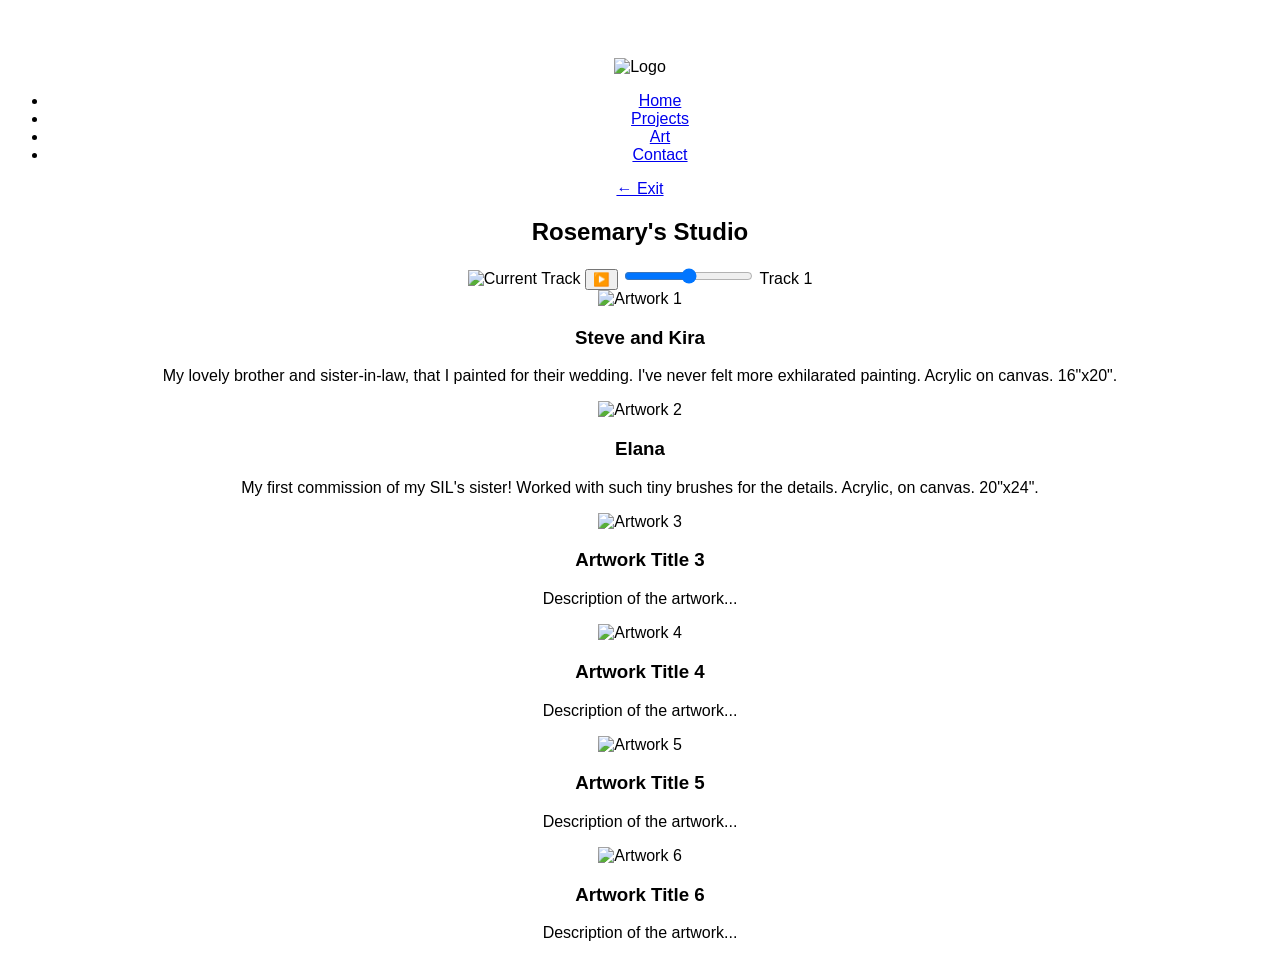
==== art-gallery.html @ 5b4ccdb6 "added basic html for both portfolio + art gallery!" ====
<!DOCTYPE html>
<html lang="en">
<head>
    <meta charset="UTF-8">
    <meta name="viewport" content="width=device-width, initial-scale=1.0">
    <title>Smita Rosemary's Portfolio Website</title>
    <link rel="stylesheet" href="style.css">
</head>
<body>
    <header>
        <div class="logo">
            <img src="logo.png" alt="Logo">
        </div>
        <nav>
            <ul>
                <li class="nav-item"><a href="index.html#Home">Home</a></li>
                <li class="nav-item"><a href="index.html#Projects">Projects</a></li>
                <li class="nav-item"><a href="index.html#Art" class="active">Art</a></li>
                <li class="nav-item"><a href="index.html#Contact">Contact</a></li>
            </ul>        
        </nav>
    </header>
    <section id="ArtGallery">
        <a href="index.html#Art" class="back-button">← Exit</a>
        <h1>Rosemary's Studio</h1>
        <div class="art-gallery">
            <div class="audio-controls">
                <img src="artworks/art1.jpg" alt="Current Track" id="current-track-art">
                <button id="play-pause">▶️</button>
                <input type="range" id="volume" min="0" max="100" value="50">
                <span id="track-name">Track 1</span>
            </div>
            <div class="carousel">
                <div class="art-item">
                    <img src="artworks/art1.jpg" alt="Artwork 1">
                    <div class="art-details">
                        <h3>Steve and Kira</h3>
                        <p>My lovely brother and sister-in-law, that I painted for their wedding.
                            I've never felt more exhilarated painting.
                            Acrylic on canvas. 
                            16"x20". 
                        </p>
                    </div>
                </div>
                <div class="art-item">
                    <img src="artworks/art2.jpg" alt="Artwork 2">
                    <div class="art-details">
                        <h3>Elana</h3>
                        <p>My first commission of my SIL's sister! Worked with such tiny brushes for the details. 
                            Acrylic, on canvas.
                            20"x24".
                        </p>
                    </div>
                </div>
                <div class="art-item">
                    <img src="artworks/art3.jpg" alt="Artwork 3">
                    <div class="art-details">
                        <h3>Artwork Title 3</h3>
                        <p>Description of the artwork...</p>
                    </div>
                </div>
                <div class="art-item">
                    <img src="artworks/art4.jpg" alt="Artwork 4">
                    <div class="art-details">
                        <h3>Artwork Title 4</h3>
                        <p>Description of the artwork...</p>
                    </div>
                </div>
                <div class="art-item">
                    <img src="artworks/art5.jpg" alt="Artwork 5">
                    <div class="art-details">
                        <h3>Artwork Title 5</h3>
                        <p>Description of the artwork...</p>
                    </div>
                </div>
                <div class="art-item">
                    <img src="artworks/art6.jpg" alt="Artwork 6">
                    <div class="art-details">
                        <h3>Artwork Title 6</h3>
                        <p>Description of the artwork...</p>
                </div>
            </div>
            
        </div>
    </section>

    <script src="gallery.js"></script>
</body>
</html>
---- style.css ----
body {
    font-family: sans-serif;
    text-align: center;
    padding-top: 50px;
}

#message {
    /* Initially hide the message */
    display: none; 
    color: green;
    font-weight: bold;
}
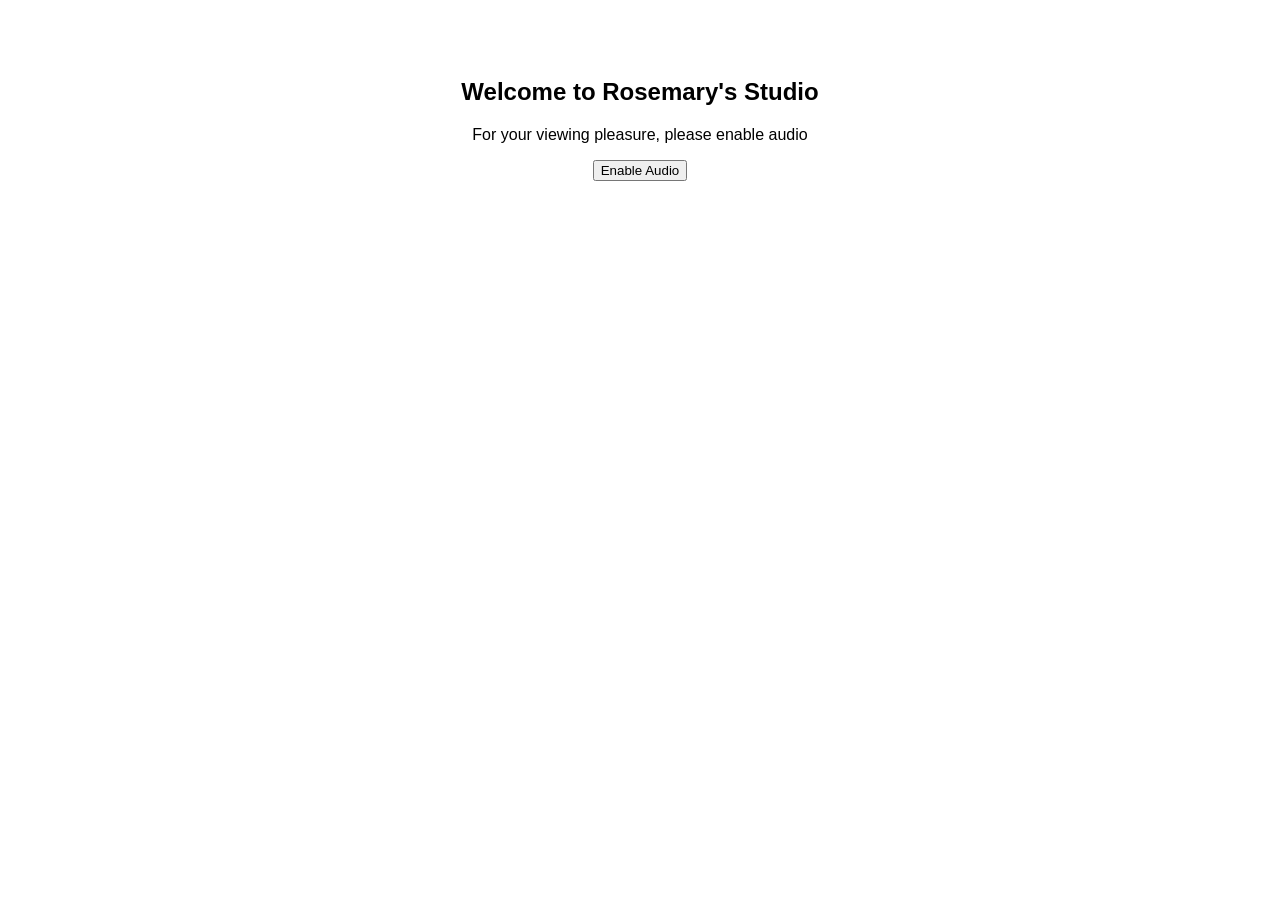
==== commit e86c88a5: "added audio to the gallery page :), asks user to allow audio, then once this button is clicked, audi" ====
--- a/art-gallery.html
+++ b/art-gallery.html
@@ -3,87 +3,91 @@
 <head>
     <meta charset="UTF-8">
     <meta name="viewport" content="width=device-width, initial-scale=1.0">
-    <title>Smita Rosemary's Portfolio Website</title>
+    <title>Smita Rosemary's Portfolio</title>
     <link rel="stylesheet" href="style.css">
 </head>
 <body>
-    <header>
-        <div class="logo">
-            <img src="logo.png" alt="Logo">
+    <div id="audio-permission-screen" class="audio-permission-screen">
+        <div class="audio-permission-content">
+            <h2>Welcome to Rosemary's Studio</h2>
+            <p>For your viewing pleasure, please enable audio</p>
+            <button id="enable-audio-button">Enable Audio</button>
         </div>
-        <nav>
-            <ul>
-                <li class="nav-item"><a href="index.html#Home">Home</a></li>
-                <li class="nav-item"><a href="index.html#Projects">Projects</a></li>
-                <li class="nav-item"><a href="index.html#Art" class="active">Art</a></li>
-                <li class="nav-item"><a href="index.html#Contact">Contact</a></li>
-            </ul>        
-        </nav>
-    </header>
-    <section id="ArtGallery">
-        <a href="index.html#Art" class="back-button">← Exit</a>
-        <h1>Rosemary's Studio</h1>
-        <div class="art-gallery">
-            <div class="audio-controls">
-                <img src="artworks/art1.jpg" alt="Current Track" id="current-track-art">
-                <button id="play-pause">▶️</button>
-                <input type="range" id="volume" min="0" max="100" value="50">
-                <span id="track-name">Track 1</span>
+    </div>
+    <div id="main-gallery" style="display:none;">
+        <header>
+            <div class="logo">
+                <img src="logo.png" alt="Logo">
             </div>
-            <div class="carousel">
-                <div class="art-item">
-                    <img src="artworks/art1.jpg" alt="Artwork 1">
-                    <div class="art-details">
-                        <h3>Steve and Kira</h3>
-                        <p>My lovely brother and sister-in-law, that I painted for their wedding.
-                            I've never felt more exhilarated painting.
-                            Acrylic on canvas. 
-                            16"x20". 
-                        </p>
+            <nav>
+                <ul>
+                    <li class="nav-item"><a href="index.html#Home">Home</a></li>
+                    <li class="nav-item"><a href="index.html#Projects">Projects</a></li>
+                    <li class="nav-item"><a href="index.html#Art" class="active">Art</a></li>
+                    <li class="nav-item"><a href="index.html#Contact">Contact</a></li>
+                </ul>        
+            </nav>
+        </header>
+        <section id="ArtGallery">
+            <a href="index.html#Art" class="back-button">← Exit</a>
+            <h1>Rosemary's Studio</h1>
+            <div class="art-gallery">
+                <div class="audio-controls">
+                    <img src="assets/album-art.jpg" alt="Current Track" id="current-track-art">
+                    <button id="play-pause">▶️</button>
+                    <input type="range" id="volume" min="0" max="100" value="50">
+                    <span id="track-name">I Put a Spell on You - Nina Simone</span>
+                </div>
+                <div class="carousel">
+                    <div class="art-item">
+                        <img src="artworks/art1.jpg" alt="Artwork 1">
+                        <div class="art-details">
+                            <h3>Steve and Kira</h3>
+                            <p>My lovely brother and sister-in-law, that I painted for their wedding.
+                                I've never felt more exhilarated painting.
+                                Acrylic on canvas. 
+                                16"x20". 
+                            </p>
+                        </div>
+                    </div>
+                    <div class="art-item">
+                        <img src="artworks/art2.jpg" alt="Artwork 2">
+                        <div class="art-details">
+                            <h3>Elana</h3>
+                            <p>My first commission of my SIL's sister! Worked with such tiny brushes for the details. 
+                                Acrylic, on canvas.
+                                20"x24".
+                            </p>
+                        </div>
+                    </div>
+                    <div class="art-item">
+                        <img src="artworks/art3.jpg" alt="Artwork 3">
+                        <div class="art-details">
+                            <h3>Artwork Title 3</h3>
+                            <p>Description of the artwork...</p>
+                        </div>
+                    </div>
+                    <div class="art-item">
+                        <img src="artworks/art3.jpg" alt="Artwork 3">
+                        <div class="art-details">
+                            <h3>Artwork Title 3</h3>
+                            <p>Description of the artwork...</p>
+                        </div>
+                    </div>
+                    <div class="art-item">
+                        <img src="artworks/art3.jpg" alt="Artwork 3">
+                        <div class="art-details">
+                            <h3>Artwork Title 3</h3>
+                            <p>Description of the artwork...</p>
+                        </div>
                     </div>
                 </div>
-                <div class="art-item">
-                    <img src="artworks/art2.jpg" alt="Artwork 2">
-                    <div class="art-details">
-                        <h3>Elana</h3>
-                        <p>My first commission of my SIL's sister! Worked with such tiny brushes for the details. 
-                            Acrylic, on canvas.
-                            20"x24".
-                        </p>
-                    </div>
-                </div>
-                <div class="art-item">
-                    <img src="artworks/art3.jpg" alt="Artwork 3">
-                    <div class="art-details">
-                        <h3>Artwork Title 3</h3>
-                        <p>Description of the artwork...</p>
-                    </div>
-                </div>
-                <div class="art-item">
-                    <img src="artworks/art4.jpg" alt="Artwork 4">
-                    <div class="art-details">
-                        <h3>Artwork Title 4</h3>
-                        <p>Description of the artwork...</p>
-                    </div>
-                </div>
-                <div class="art-item">
-                    <img src="artworks/art5.jpg" alt="Artwork 5">
-                    <div class="art-details">
-                        <h3>Artwork Title 5</h3>
-                        <p>Description of the artwork...</p>
-                    </div>
-                </div>
-                <div class="art-item">
-                    <img src="artworks/art6.jpg" alt="Artwork 6">
-                    <div class="art-details">
-                        <h3>Artwork Title 6</h3>
-                        <p>Description of the artwork...</p>
-                </div>
             </div>
-            
-        </div>
-    </section>
-
+        </section>
+    </div>
+    <audio id="audio-player" loop>
+        <source src="assets/gallery-track.mp3" type="audio/mpeg">
+    </audio>
     <script src="gallery.js"></script>
 </body>
 </html>
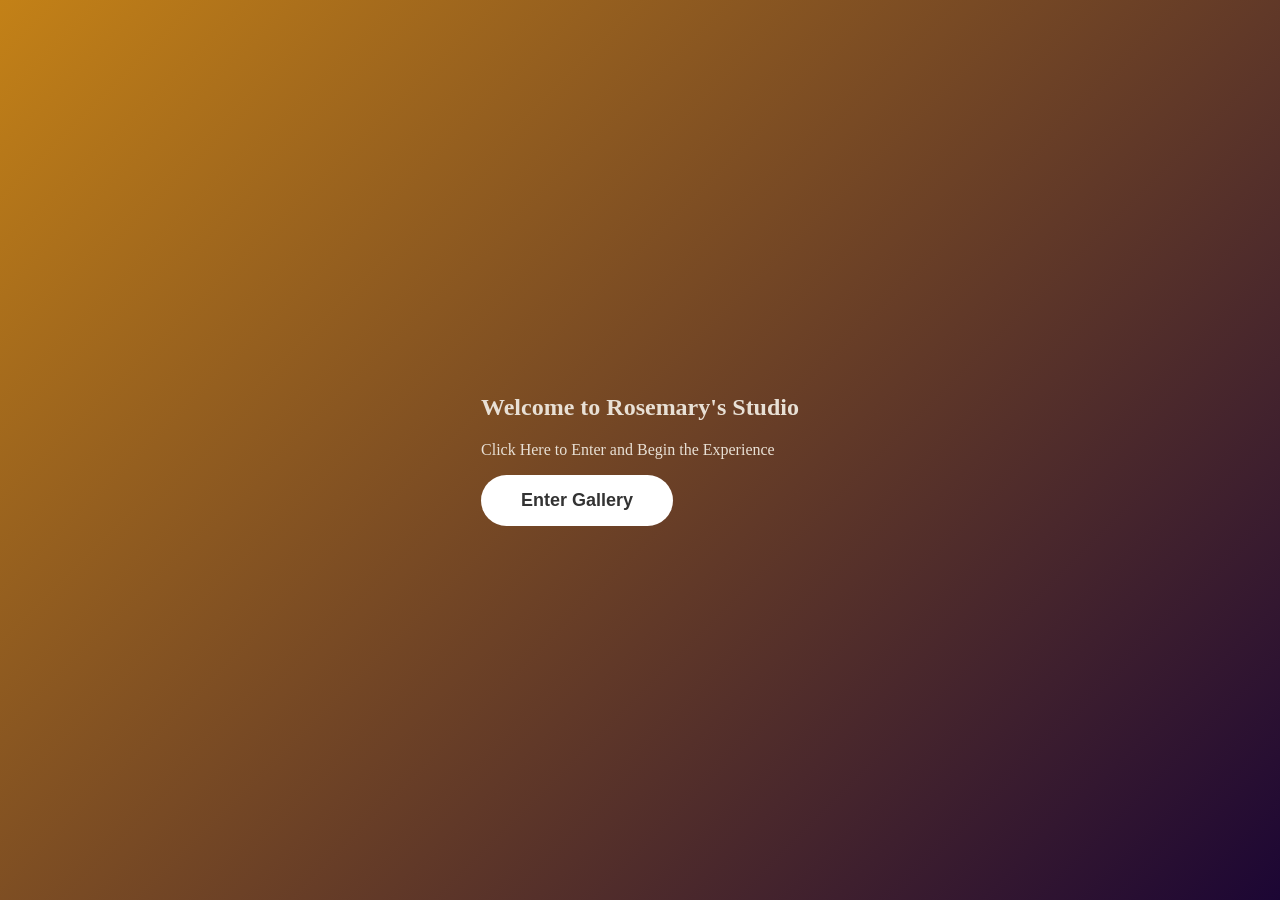
==== commit a765e183: "more additional features, gallery not working just yet" ====
--- a/art-gallery.html
+++ b/art-gallery.html
@@ -3,91 +3,75 @@
 <head>
     <meta charset="UTF-8">
     <meta name="viewport" content="width=device-width, initial-scale=1.0">
-    <title>Smita Rosemary's Portfolio</title>
-    <link rel="stylesheet" href="style.css">
+    <title>Portfolio-Studio</title>
+    <link rel="stylesheet" href="gallery.css">
 </head>
 <body>
+
+    <!-- Tiny screen that pops up to request for audio permission -->
     <div id="audio-permission-screen" class="audio-permission-screen">
         <div class="audio-permission-content">
             <h2>Welcome to Rosemary's Studio</h2>
-            <p>For your viewing pleasure, please enable audio</p>
-            <button id="enable-audio-button">Enable Audio</button>
+            <p>Click Here to Enter and Begin the Experience</p>
+            <button id="enable-audio-button">Enter Gallery</button>
         </div>
     </div>
+
+
+    <!-- The main gallery -->
     <div id="main-gallery" style="display:none;">
-        <header>
-            <div class="logo">
-                <img src="logo.png" alt="Logo">
-            </div>
-            <nav>
-                <ul>
-                    <li class="nav-item"><a href="index.html#Home">Home</a></li>
-                    <li class="nav-item"><a href="index.html#Projects">Projects</a></li>
-                    <li class="nav-item"><a href="index.html#Art" class="active">Art</a></li>
-                    <li class="nav-item"><a href="index.html#Contact">Contact</a></li>
-                </ul>        
-            </nav>
-        </header>
         <section id="ArtGallery">
-            <a href="index.html#Art" class="back-button">← Exit</a>
-            <h1>Rosemary's Studio</h1>
-            <div class="art-gallery">
-                <div class="audio-controls">
-                    <img src="assets/album-art.jpg" alt="Current Track" id="current-track-art">
-                    <button id="play-pause">▶️</button>
-                    <input type="range" id="volume" min="0" max="100" value="50">
-                    <span id="track-name">I Put a Spell on You - Nina Simone</span>
-                </div>
-                <div class="carousel">
-                    <div class="art-item">
-                        <img src="artworks/art1.jpg" alt="Artwork 1">
-                        <div class="art-details">
-                            <h3>Steve and Kira</h3>
-                            <p>My lovely brother and sister-in-law, that I painted for their wedding.
-                                I've never felt more exhilarated painting.
-                                Acrylic on canvas. 
-                                16"x20". 
-                            </p>
+            <div class="gallery">
+                <div class = "gallery-header">
+                    <a href="index.html#Art" class="back-button">← Exit</a>
+                    <h1 class="gallery-title">The Rose Gallery</h1>
+                    <div class="audio-controls">
+                        <img src="assets/ninacropped.jpeg" alt="Current Track" id="current-track-art">
+                        <div class="audio-info">
+                            <span id="track-name">I Put a Spell on You - Nina Simone</span>
+                            <div class="buttons">
+                                <button id="play-pause">▶️</button>
+                                <input type="range" id="volume" min="0" max="100" value="50">
+                            </div>
                         </div>
                     </div>
-                    <div class="art-item">
-                        <img src="artworks/art2.jpg" alt="Artwork 2">
-                        <div class="art-details">
-                            <h3>Elana</h3>
-                            <p>My first commission of my SIL's sister! Worked with such tiny brushes for the details. 
-                                Acrylic, on canvas.
-                                20"x24".
-                            </p>
-                        </div>
+                </div>
+
+                <div class="spotlight"></div>
+
+                <div class="conveyor-container">
+                    <div class="conveyor-track" id="carousel-track"></div>
+                </div>
+
+                <div class="info-display">
+                    <div class="info-title" id="current-title"></div>
+                    <div class="info-artist" id="current-artist"></div>
+                </div>
+
+                <div class="hint">Click any artwork to explore</div>
+            </div>
+
+            <div class="modal-overlay" id="modal">
+                <button class="modal-close" id="modal-close">×</button>
+                <div class="modal-content">
+                    <div class="modal-image-container">
+                        <img class="modal-image" id="modal-image" src="" alt="">
                     </div>
-                    <div class="art-item">
-                        <img src="artworks/art3.jpg" alt="Artwork 3">
-                        <div class="art-details">
-                            <h3>Artwork Title 3</h3>
-                            <p>Description of the artwork...</p>
-                        </div>
-                    </div>
-                    <div class="art-item">
-                        <img src="artworks/art3.jpg" alt="Artwork 3">
-                        <div class="art-details">
-                            <h3>Artwork Title 3</h3>
-                            <p>Description of the artwork...</p>
-                        </div>
-                    </div>
-                    <div class="art-item">
-                        <img src="artworks/art3.jpg" alt="Artwork 3">
-                        <div class="art-details">
-                            <h3>Artwork Title 3</h3>
-                            <p>Description of the artwork...</p>
-                        </div>
+                    <div class="modal-info">
+                        <h2 class="modal-title" id="modal-title"></h2>
+                        <p class="modal-artist" id="modal-artist"></p>
+                        <div class="modal-divider"></div>
+                        <p class="modal-description" id="modal-description"></p>
                     </div>
                 </div>
             </div>
         </section>
     </div>
+
     <audio id="audio-player" loop>
         <source src="assets/gallery-track.mp3" type="audio/mpeg">
     </audio>
+
     <script src="gallery.js"></script>
 </body>
 </html>
--- a/gallery.css
+++ b/gallery.css
@@ -0,0 +1,414 @@
+* {
+    margin: 10;
+    padding: 10; 
+    box-sizing: border-box;
+}
+
+body {
+    font-family: 'Georgia', serif;
+    background: #0d0d0d;
+    color: #e8e0d5;
+    overflow: hidden;
+}
+
+#audio-permission-screen {
+    position: fixed;
+    inset: 0;
+    background: linear-gradient(135deg, #c38117 0%, #1c0634 100%);
+    display: flex;
+    align-items: center;
+    justify-content: center;
+    z-index: 10000;
+}
+.permission-content {
+    text-align: center;
+    color: white;
+    max-width: 500px;
+    padding: 40px;
+}
+
+.permission-content h1 {
+    font-size: 48px;
+    margin-bottom: 20px;
+    font-weight: 300;
+}
+
+.permission-content p {
+    font-size: 20px;
+    margin-bottom: 40px;
+    opacity: 0.9;
+}
+
+#enable-audio-button {
+    padding: 15px 40px;
+    font-size: 18px;
+    background: white;
+    color: #333;
+    border: none;
+    border-radius: 50px;
+    cursor: pointer;
+    transition: transform 0.3s, box-shadow 0.3s;
+    font-weight: 600;
+}
+
+#enable-audio-button:hover {
+    transform: translateY(-3px);
+    box-shadow: 0 10px 25px rgba(0, 0, 0, 0.3);
+}
+
+#main-gallery {
+    opacity: 0;
+    transition: opacity 1s ease;
+}
+.gallery {
+    position: relative;
+    width: 100%;
+    height: 100vh;
+    display: flex;
+    flex-direction: column;
+    align-items: center;
+    justify-content: center;
+    overflow: hidden;
+}
+
+.gallery-header {
+  display: flex; /* Magic starts here */
+  justify-content: space-around; /* Spacing between boxes */
+  position: relative;
+  margin-bottom: 27%;
+  margin-left: 5%;
+  margin-right: 5%;
+
+}
+
+.back-button {
+    font-size: 1rem;
+    display: flex;
+    align-items: center;
+    text-decoration: none;
+    color: #fff;
+    opacity: 0.8;
+    position:relative;
+}
+
+.back-button:hover {
+    opacity: 1;
+}
+
+.gallery-title {
+    display: flex;
+    align-items: center;    
+    font-size: 25px;
+    letter-spacing: 8px;
+    text-transform: uppercase;
+    color: #666;
+    font-weight: 400;
+    z-index: 10;
+    position: relative;
+}
+
+.audio-controls {
+    display: flex;
+    align-items: center;
+    gap: 1rem;
+    background: rgba(0, 0, 0, 0.05);
+    padding: 0.75rem 1rem;
+    border-radius: 20px;
+    backdrop-filter: blur(8px);
+    position:relative;
+}
+
+#audio-current-track-art,
+#current-track-art {
+    width: 56px;
+    height: 56px;
+    object-fit: cover;
+    border-radius: 6px;
+    animation: spin 4s linear infinite;
+}
+
+@keyframes spin {
+  from {
+    transform: rotate(0deg);
+  }
+  to {
+    transform: rotate(360deg);
+  }
+}
+.audio-info {
+    display: flex;
+    flex-direction: column;
+    gap: 0.4rem;
+    min-width: 220px;
+}
+#track-name {
+    font-size: 0.8rem;
+    white-space: nowrap;
+    overflow: hidden;
+    text-overflow: ellipsis;
+    opacity: 0.9;
+}
+
+.audio-buttons {
+    display: flex;
+    align-items: center;
+    gap: 0.6rem;
+}
+
+#play-pause {
+    font-size: 0.8rem;
+    background: none;
+    border: none;
+    cursor: pointer;
+}
+
+#volume {
+    width: 150px;
+    color: #a69816;
+}
+
+.spotlight {
+    position: absolute;
+    top: 50%;
+    left: 50%;
+    transform: translate(-50%, -50%);
+    width: 500px;
+    height: 500px;
+    background: radial-gradient(
+        circle 350px at center, 
+        rgba(212, 169, 84, 0.25) 0%, 
+        rgba(212, 169, 84, 0.08) 40%, 
+        transparent 70%
+    );
+    pointer-events: none;
+    z-index: 3;
+}
+
+/* ========== CAROUSEL ========== */
+.conveyor-container {
+    position: relative;
+    width: 100%;
+    height: 340px;
+    overflow: hidden;
+    z-index: 2;
+    display: flex;
+    align-items: center;
+    mask-image: linear-gradient(to right, transparent 0%, black 20%, black 80%, transparent 100%);
+    -webkit-mask-image: linear-gradient(to right, transparent 0%, black 20%, black 80%, transparent 100%);
+}
+
+.conveyor-track {
+    display: flex;
+    position: absolute;
+    left: 0;
+    gap: 40px;
+    will-change: transform;
+}
+
+.artwork-item {
+    flex-shrink: 0;
+    cursor: pointer;
+    transition: transform 0.4s ease, filter 0.4s ease, opacity 0.4s ease;
+    filter: brightness(0.35) saturate(0.5);
+    transform: scale(0.8);
+    opacity: 0.6;
+}
+
+.artwork-item.highlighted {
+    filter: brightness(1) saturate(1);
+    transform: scale(1);
+    opacity: 1;
+}
+
+.artwork-item.highlighted .frame {
+    box-shadow: 
+        0 0 60px rgba(212, 169, 84, 0.3),
+        0 25px 50px rgba(0, 0, 0, 0.5);
+}
+
+.frame {
+    background: linear-gradient(145deg, #4a3f2f, #2a2318);
+    padding: 14px;
+    border-radius: 4px;
+    box-shadow: 0 20px 40px rgba(0, 0, 0, 0.5);
+}
+
+.artwork-img {
+    width: 180px;
+    height: 240px;
+    object-fit: cover;
+    display: block;
+    border-radius: 2px;
+}
+
+/* ========== INFO DISPLAY ========== */
+.info-display {
+    position: absolute;
+    bottom: 150px;
+    text-align: center;
+    z-index: 10;
+    opacity: 0;
+    transform: translateY(10px);
+    transition: opacity 0.5s ease, transform 0.5s ease;
+}
+
+.info-display.visible {
+    opacity: 1;
+    transform: translateY(0);
+}
+
+.info-title {
+    font-size: 24px;
+    color: #e8e0d5;
+    margin-bottom: 6px;
+    font-style: italic;
+}
+
+.info-artist {
+    font-size: 14px;
+    color: #d4a954;
+    letter-spacing: 2px;
+}
+
+/* ========== HINT ========== */
+.hint {
+    position: absolute;
+    bottom: 30px;
+    font-size: 13px;
+    color: #555;
+    letter-spacing: 2px;
+    z-index: 10;
+    margin-bottom: 10px;
+}
+
+/* ========== MODAL ========== */
+.modal-overlay {
+    position: fixed;
+    inset: 0;
+    background: rgba(0, 0, 0, 1);
+    display: none;
+    align-items: center;
+    justify-content: center;
+    z-index: 2000;
+    opacity: 0;
+    transition: opacity 0.3s ease;
+}
+
+.modal-overlay.active {
+    display: flex;
+    opacity: 1;
+}
+
+.modal-content {
+    display: flex;
+    gap: 50px;
+    max-width: 1000px;
+    padding: 40px;
+    animation: modalEnter 0.4s ease;
+}
+
+@keyframes modalEnter {
+    from {
+        opacity: 0;
+        transform: scale(0.95) translateY(20px);
+    }
+    to {
+        opacity: 1;
+        transform: scale(1) translateY(0);
+    }
+}
+
+.modal-close {
+    position: absolute;
+    top: 30px;
+    right: 30px;
+    width: 50px;
+    height: 50px;
+    border: 1px solid #444;
+    border-radius: 50%;
+    background: transparent;
+    color: #888;
+    font-size: 28px;
+    cursor: pointer;
+    transition: all 0.3s ease;
+    display: flex;
+    align-items: center;
+    justify-content: center;
+}
+
+.modal-close:hover {
+    color: #fff;
+    border-color: #fff;
+    transform: rotate(90deg);
+}
+
+.modal-image-container {
+    flex-shrink: 0;
+    display: flex;
+    align-items: center;
+}
+
+.modal-image {
+    max-width: 450px;
+    max-height: 70vh;
+    object-fit: contain;
+    border-radius: 4px;
+    box-shadow: 0 30px 80px rgba(0, 0, 0, 0.6);
+}
+
+.modal-info {
+    display: flex;
+    flex-direction: column;
+    justify-content: center;
+    max-width: 400px;
+}
+
+.modal-title {
+    font-size: 42px;
+    color: #e8e0d5;
+    margin-bottom: 8px;
+    line-height: 1.2;
+    font-style: italic;
+}
+
+.modal-artist {
+    font-size: 18px;
+    color: #d4a954;
+    letter-spacing: 2px;
+    margin-bottom: 25px;
+}
+
+.modal-divider {
+    width: 80px;
+    height: 2px;
+    background: linear-gradient(90deg, #d4a954, transparent);
+    margin-bottom: 25px;
+}
+
+.modal-description {
+    font-size: 16px;
+    line-height: 1.8;
+    color: #999;
+    font-family: 'Helvetica Neue', Arial, sans-serif;
+}
+
+@media (max-width: 768px) {
+    .modal-content {
+        flex-direction: column;
+        align-items: center;
+        text-align: center;
+        gap: 25px;
+        padding: 20px;
+    }
+    
+    .modal-image {
+        max-width: 85vw;
+        max-height: 35vh;
+    }
+    
+    .artwork-img {
+        width: 140px;
+        height: 185px;
+    }
+}
+
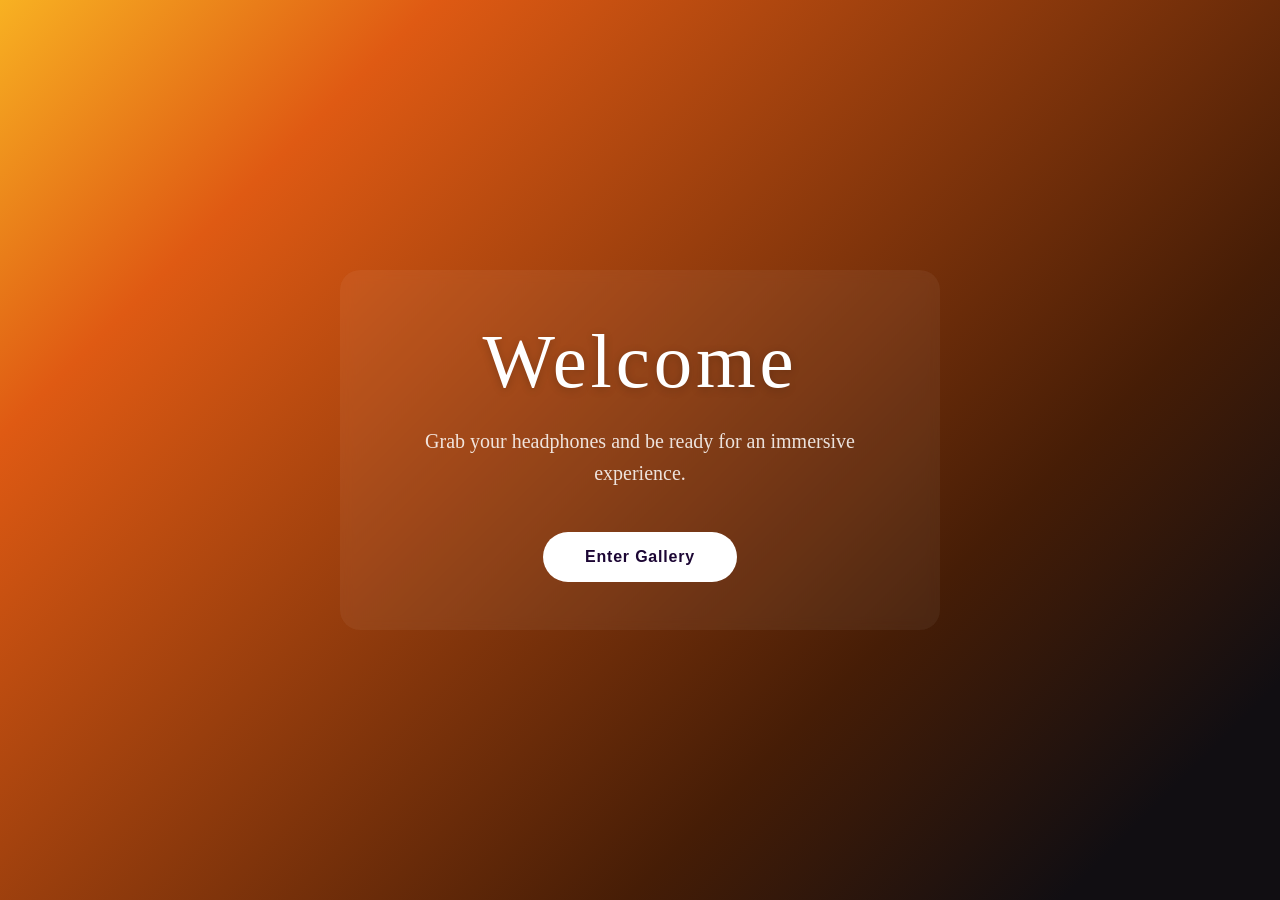
==== commit 681cafb9: "added some more css styling" ====
--- a/art-gallery.html
+++ b/art-gallery.html
@@ -11,8 +11,8 @@
     <!-- Tiny screen that pops up to request for audio permission -->
     <div id="audio-permission-screen" class="audio-permission-screen">
         <div class="audio-permission-content">
-            <h2>Welcome to Rosemary's Studio</h2>
-            <p>Click Here to Enter and Begin the Experience</p>
+            <h2>Welcome</h2>
+            <p>Grab your headphones and be ready for an immersive experience.</p>
             <button id="enable-audio-button">Enter Gallery</button>
         </div>
     </div>
@@ -62,6 +62,7 @@
                         <p class="modal-artist" id="modal-artist"></p>
                         <div class="modal-divider"></div>
                         <p class="modal-description" id="modal-description"></p>
+                        <p class="modal-size" id="modal-size"> </p>
                     </div>
                 </div>
             </div>
--- a/gallery.css
+++ b/gallery.css
@@ -1,6 +1,8 @@
+/* ========== Global Styles ========== */
+
 * {
-    margin: 10;
-    padding: 10; 
+    margin: 0;
+    padding: 0; 
     box-sizing: border-box;
 }
 
@@ -9,52 +11,71 @@
     background: #0d0d0d;
     color: #e8e0d5;
     overflow: hidden;
+
 }
 
 #audio-permission-screen {
     position: fixed;
     inset: 0;
-    background: linear-gradient(135deg, #c38117 0%, #1c0634 100%);
+    background: linear-gradient(135deg, #f8b122 0%, #df5a13 20%, #461d06 70%, #110e12 90%);
     display: flex;
     align-items: center;
     justify-content: center;
     z-index: 10000;
 }
-.permission-content {
+
+.audio-permission-content {
     text-align: center;
     color: white;
-    max-width: 500px;
-    padding: 40px;
-}
-
-.permission-content h1 {
-    font-size: 48px;
-    margin-bottom: 20px;
+    max-width: 600px;
+    padding: 3rem 2.5rem;
+    display: flex;
+    flex-direction: column;
+    align-items: center;
+    gap: 1.2rem;
+
+    background: rgba(255, 255, 255, 0.05); /* subtle glass effect */
+    backdrop-filter: blur(6px);
+    border-radius: 20px;
+}
+
+
+.audio-permission-content h2 {
+    font-size: clamp(3rem, 6vw, 5rem);
+    text-shadow: 0 2px 10px rgba(0, 0, 0, 0.2);
     font-weight: 300;
-}
-
-.permission-content p {
-    font-size: 20px;
-    margin-bottom: 40px;
-    opacity: 0.9;
-}
+    letter-spacing: 0.05em;
+    margin: 0;
+}
+
+.audio-permission-content p {
+    font-size: clamp(1rem, 2.5vw, 1.25rem);
+    opacity: 0.85;
+    margin: 0;
+    line-height: 1.6;
+}
+
 
 #enable-audio-button {
-    padding: 15px 40px;
-    font-size: 18px;
+    margin-top: 1.5rem;
+    padding: 16px 42px;
+    font-size: 1rem;
     background: white;
-    color: #333;
+    color: #1c0634; /* ties into gradient */
     border: none;
-    border-radius: 50px;
+    border-radius: 999px;
     cursor: pointer;
-    transition: transform 0.3s, box-shadow 0.3s;
     font-weight: 600;
+    letter-spacing: 0.05em;
+
+    transition: transform 0.25s ease, box-shadow 0.25s ease;
 }
 
 #enable-audio-button:hover {
-    transform: translateY(-3px);
-    box-shadow: 0 10px 25px rgba(0, 0, 0, 0.3);
-}
+    transform: translateY(-2px);
+    box-shadow: 0 12px 30px rgba(0, 0, 0, 0.35);
+}
+
 
 #main-gallery {
     opacity: 0;
@@ -72,23 +93,27 @@
 }
 
 .gallery-header {
-  display: flex; /* Magic starts here */
-  justify-content: space-around; /* Spacing between boxes */
-  position: relative;
-  margin-bottom: 27%;
-  margin-left: 5%;
-  margin-right: 5%;
-
+    position: fixed;
+    top: 0;
+    left: 0;
+    right: 0;
+    display: grid;
+    grid-template-columns: 1fr auto 1fr;
+    align-items: center;
+    padding: 1.5rem 2rem;
+    background: rgba(0, 0, 0, 0.7);
+    backdrop-filter: blur(10px);
+    z-index: 100;
+    gap: 1rem;
 }
 
 .back-button {
     font-size: 1rem;
-    display: flex;
-    align-items: center;
     text-decoration: none;
     color: #fff;
     opacity: 0.8;
-    position:relative;
+    justify-self: start;
+    transition: opacity 0.3s;
 }
 
 .back-button:hover {
@@ -96,79 +121,80 @@
 }
 
 .gallery-title {
-    display: flex;
-    align-items: center;    
-    font-size: 25px;
+    font-size: clamp(16px, 2.5vw, 25px);
     letter-spacing: 8px;
     text-transform: uppercase;
-    color: #666;
+    color: #d4a954;
     font-weight: 400;
-    z-index: 10;
-    position: relative;
+    text-align: center;
+    justify-self: center;
 }
 
 .audio-controls {
     display: flex;
     align-items: center;
-    gap: 1rem;
-    background: rgba(0, 0, 0, 0.05);
-    padding: 0.75rem 1rem;
-    border-radius: 20px;
+    gap: 0.75rem;
+    background: rgba(0, 0, 0, 0.3);
+    padding: 0.5rem 0.75rem;
+    border-radius: 12px;
     backdrop-filter: blur(8px);
-    position:relative;
+    justify-self: end;
 }
 
 #audio-current-track-art,
 #current-track-art {
-    width: 56px;
-    height: 56px;
+    width: 48px;
+    height: 48px;
     object-fit: cover;
     border-radius: 6px;
     animation: spin 4s linear infinite;
 }
 
 @keyframes spin {
-  from {
-    transform: rotate(0deg);
-  }
-  to {
-    transform: rotate(360deg);
-  }
-}
+    from {
+        transform: rotate(0deg);
+    }
+    to {
+        transform: rotate(360deg);
+    }
+}
+
 .audio-info {
     display: flex;
     flex-direction: column;
-    gap: 0.4rem;
-    min-width: 220px;
-}
+    gap: 0.3rem;
+    min-width: 180px;
+}
+
 #track-name {
-    font-size: 0.8rem;
+    font-size: 0.75rem;
     white-space: nowrap;
     overflow: hidden;
     text-overflow: ellipsis;
     opacity: 0.9;
 }
 
-.audio-buttons {
-    display: flex;
-    align-items: center;
-    gap: 0.6rem;
+.buttons {
+    display: flex;
+    align-items: center;
+    gap: 0.5rem;
 }
 
 #play-pause {
-    font-size: 0.8rem;
+    font-size: 1rem;
     background: none;
     border: none;
     cursor: pointer;
+    color: white;
+    padding: 0;
 }
 
 #volume {
-    width: 150px;
-    color: #a69816;
+    width: 100px;
 }
 
 .spotlight {
-    position: absolute;
+    position: fixed;
     top: 50%;
     left: 50%;
     transform: translate(-50%, -50%);
@@ -181,13 +207,16 @@
         transparent 70%
     );
     pointer-events: none;
-    z-index: 3;
+    z-index: 1;
 }
 
 /* ========== CAROUSEL ========== */
 .conveyor-container {
-    position: relative;
-    width: 100%;
+    position: fixed;
+    top: 50%;
+    left: 0;
+    right: 0;
+    transform: translateY(-50%);
     height: 340px;
     overflow: hidden;
     z-index: 2;
@@ -202,13 +231,14 @@
     position: absolute;
     left: 0;
     gap: 40px;
+
     will-change: transform;
 }
 
 .artwork-item {
     flex-shrink: 0;
     cursor: pointer;
-    transition: transform 0.4s ease, filter 0.4s ease, opacity 0.4s ease;
+    transition: transform 0.5s ease, filter 0.5s ease, opacity 0.5s ease;
     filter: brightness(0.35) saturate(0.5);
     transform: scale(0.8);
     opacity: 0.6;
@@ -220,11 +250,7 @@
     opacity: 1;
 }
 
-.artwork-item.highlighted .frame {
-    box-shadow: 
-        0 0 60px rgba(212, 169, 84, 0.3),
-        0 25px 50px rgba(0, 0, 0, 0.5);
-}
+
 
 .frame {
     background: linear-gradient(145deg, #4a3f2f, #2a2318);
@@ -243,18 +269,18 @@
 
 /* ========== INFO DISPLAY ========== */
 .info-display {
-    position: absolute;
-    bottom: 150px;
+    position: fixed;
+    bottom: 120px;
+    left: 50%;
+    transform: translateX(-50%);
     text-align: center;
     z-index: 10;
     opacity: 0;
-    transform: translateY(10px);
-    transition: opacity 0.5s ease, transform 0.5s ease;
+    transition: opacity 0.5s ease;
 }
 
 .info-display.visible {
     opacity: 1;
-    transform: translateY(0);
 }
 
 .info-title {
@@ -272,13 +298,14 @@
 
 /* ========== HINT ========== */
 .hint {
-    position: absolute;
+    position: fixed;
     bottom: 30px;
+    left: 50%;
+    transform: translateX(-50%);
     font-size: 13px;
     color: #555;
     letter-spacing: 2px;
     z-index: 10;
-    margin-bottom: 10px;
 }
 
 /* ========== MODAL ========== */
@@ -391,14 +418,108 @@
     color: #999;
     font-family: 'Helvetica Neue', Arial, sans-serif;
 }
-
+.modal-size {
+    font-size: 16px;
+    line-height: 1.5;
+    color: #ccc;
+    margin-top: 15px;
+}
+
+/* ========== RESPONSIVE DESIGN ========== */
+
+/* Tablets and smaller laptops */
+@media (max-width: 1024px) {
+    .gallery-header {
+        padding: 1rem 1.5rem;
+    }
+    
+    .gallery-title {
+        letter-spacing: 4px;
+    }
+    
+    .audio-info {
+        min-width: 150px;
+    }
+    
+    #track-name {
+        font-size: 0.7rem;
+    }
+    
+    #volume {
+        width: 80px;
+    }
+}
+
+/* Mobile landscape and small tablets */
 @media (max-width: 768px) {
+    .gallery-header {
+        grid-template-columns: auto 1fr auto;
+        padding: 1rem;
+        gap: 0.5rem;
+    }
+    
+    .gallery-title {
+        font-size: 14px;
+        letter-spacing: 2px;
+    }
+    
+    .audio-controls {
+        padding: 0.4rem 0.6rem;
+        gap: 0.5rem;
+    }
+    
+    #current-track-art {
+        width: 40px;
+        height: 40px;
+    }
+    
+    .audio-info {
+        min-width: 120px;
+    }
+    
+    #track-name {
+        font-size: 0.65rem;
+    }
+    
+    #volume {
+        width: 60px;
+    }
+    
+    .spotlight {
+        width: 400px;
+        height: 400px;
+        background: radial-gradient(
+            circle 250px at center, 
+            rgba(212, 169, 84, 0.25) 0%, 
+            rgba(212, 169, 84, 0.08) 40%, 
+            transparent 70%
+        );
+    }
+    
+    .artwork-img {
+        width: 140px;
+        height: 185px;
+    }
+    
+    .frame {
+        padding: 10px;
+    }
+    
+    .info-title {
+        font-size: 20px;
+    }
+    
+    .info-artist {
+        font-size: 12px;
+    }
+    
     .modal-content {
         flex-direction: column;
         align-items: center;
         text-align: center;
         gap: 25px;
         padding: 20px;
+        max-width: 90vw;
     }
     
     .modal-image {
@@ -406,9 +527,117 @@
         max-height: 35vh;
     }
     
+    .modal-info {
+        align-items: center;
+        max-width: 100%;
+    }
+    
+    .modal-title {
+        font-size: 28px;
+    }
+    
+    .modal-artist {
+        font-size: 14px;
+    }
+}
+
+/* Mobile portrait */
+@media (max-width: 480px) {
+    .gallery-header {
+        grid-template-columns: 1fr;
+        grid-template-rows: auto auto;
+        text-align: center;
+        padding: 0.75rem;
+    }
+    
+    .back-button {
+        position: absolute;
+        top: 0.75rem;
+        left: 0.75rem;
+        font-size: 0.9rem;
+    }
+    
+    .gallery-title {
+        grid-column: 1;
+        grid-row: 1;
+        font-size: 12px;
+        letter-spacing: 1px;
+        padding-top: 0.25rem;
+    }
+    
+    .audio-controls {
+        grid-column: 1;
+        grid-row: 2;
+        justify-self: center;
+        margin-top: 0.5rem;
+    }
+    
+    .spotlight {
+        width: 300px;
+        height: 300px;
+        background: radial-gradient(
+            circle 200px at center, 
+            rgba(212, 169, 84, 0.25) 0%, 
+            rgba(212, 169, 84, 0.08) 40%, 
+            transparent 70%
+        );
+    }
+    
     .artwork-img {
-        width: 140px;
-        height: 185px;
-    }
-}
-
+        width: 120px;
+        height: 160px;
+    }
+    
+    .conveyor-container {
+        height: 260px;
+    }
+    
+    .info-display {
+        bottom: 100px;
+    }
+    
+    .info-title {
+        font-size: 18px;
+    }
+    
+    .info-artist {
+        font-size: 11px;
+    }
+    
+    .hint {
+        font-size: 11px;
+        bottom: 20px;
+    }
+    
+    .modal-title {
+        font-size: 24px;
+    }
+    
+    .modal-artist {
+        font-size: 12px;
+    }
+    
+    .modal-description {
+        font-size: 14px;
+    }
+}
+
+/* Very small screens */
+@media (max-width: 360px) {
+    .audio-info {
+        min-width: 100px;
+    }
+    
+    #track-name {
+        font-size: 0.6rem;
+    }
+    
+    #volume {
+        width: 50px;
+    }
+    
+    .artwork-img {
+        width: 100px;
+        height: 140px;
+    }
+}
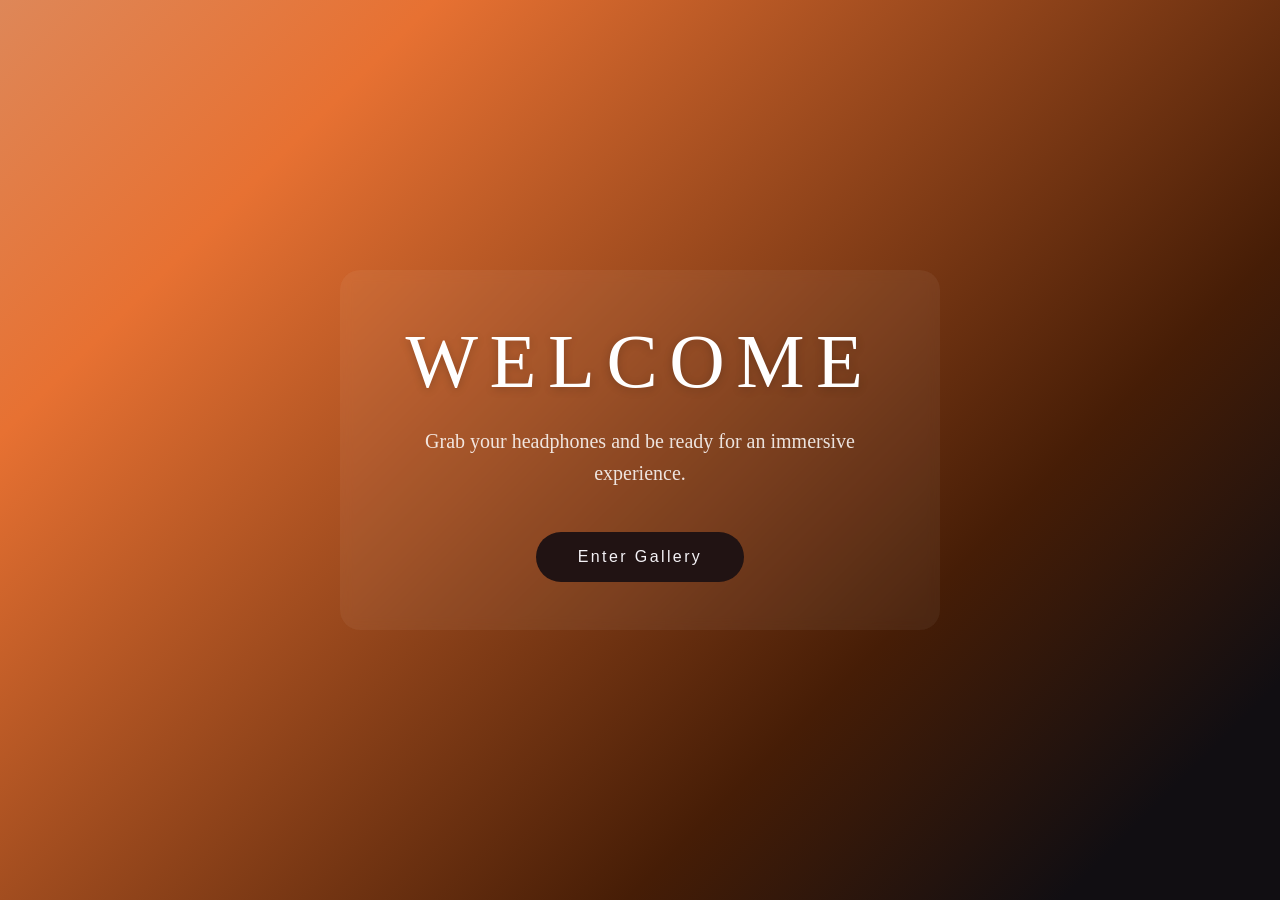
==== commit bd3e050e: "small changes with the logo" ====
--- a/art-gallery.html
+++ b/art-gallery.html
@@ -11,7 +11,7 @@
     <!-- Tiny screen that pops up to request for audio permission -->
     <div id="audio-permission-screen" class="audio-permission-screen">
         <div class="audio-permission-content">
-            <h2>Welcome</h2>
+            <h2>WELCOME</h2>
             <p>Grab your headphones and be ready for an immersive experience.</p>
             <button id="enable-audio-button">Enter Gallery</button>
         </div>
--- a/gallery.css
+++ b/gallery.css
@@ -17,7 +17,7 @@
 #audio-permission-screen {
     position: fixed;
     inset: 0;
-    background: linear-gradient(135deg, #f8b122 0%, #df5a13 20%, #461d06 70%, #110e12 90%);
+    background: linear-gradient(135deg, #de8758 0%, #e77132 20%, #461d06 70%, #110e12 90%);
     display: flex;
     align-items: center;
     justify-content: center;
@@ -43,8 +43,8 @@
 .audio-permission-content h2 {
     font-size: clamp(3rem, 6vw, 5rem);
     text-shadow: 0 2px 10px rgba(0, 0, 0, 0.2);
-    font-weight: 300;
-    letter-spacing: 0.05em;
+    font-weight: 400;
+    letter-spacing: 0.15em;
     margin: 0;
 }
 
@@ -60,13 +60,13 @@
     margin-top: 1.5rem;
     padding: 16px 42px;
     font-size: 1rem;
-    background: white;
-    color: #1c0634; /* ties into gradient */
+    background: rgb(33, 19, 19);
+    color: #f4f2f6; /* ties into gradient */
     border: none;
     border-radius: 999px;
     cursor: pointer;
-    font-weight: 600;
-    letter-spacing: 0.05em;
+    font-weight: 400;
+    letter-spacing: 0.15em;
 
     transition: transform 0.25s ease, box-shadow 0.25s ease;
 }
@@ -201,7 +201,7 @@
     width: 500px;
     height: 500px;
     background: radial-gradient(
-        circle 350px at center, 
+        circle 400px at center, 
         rgba(212, 169, 84, 0.25) 0%, 
         rgba(212, 169, 84, 0.08) 40%, 
         transparent 70%
@@ -554,7 +554,7 @@
         position: absolute;
         top: 0.75rem;
         left: 0.75rem;
-        font-size: 0.9rem;
+        font-size: 0.5rem;
     }
     
     .gallery-title {
